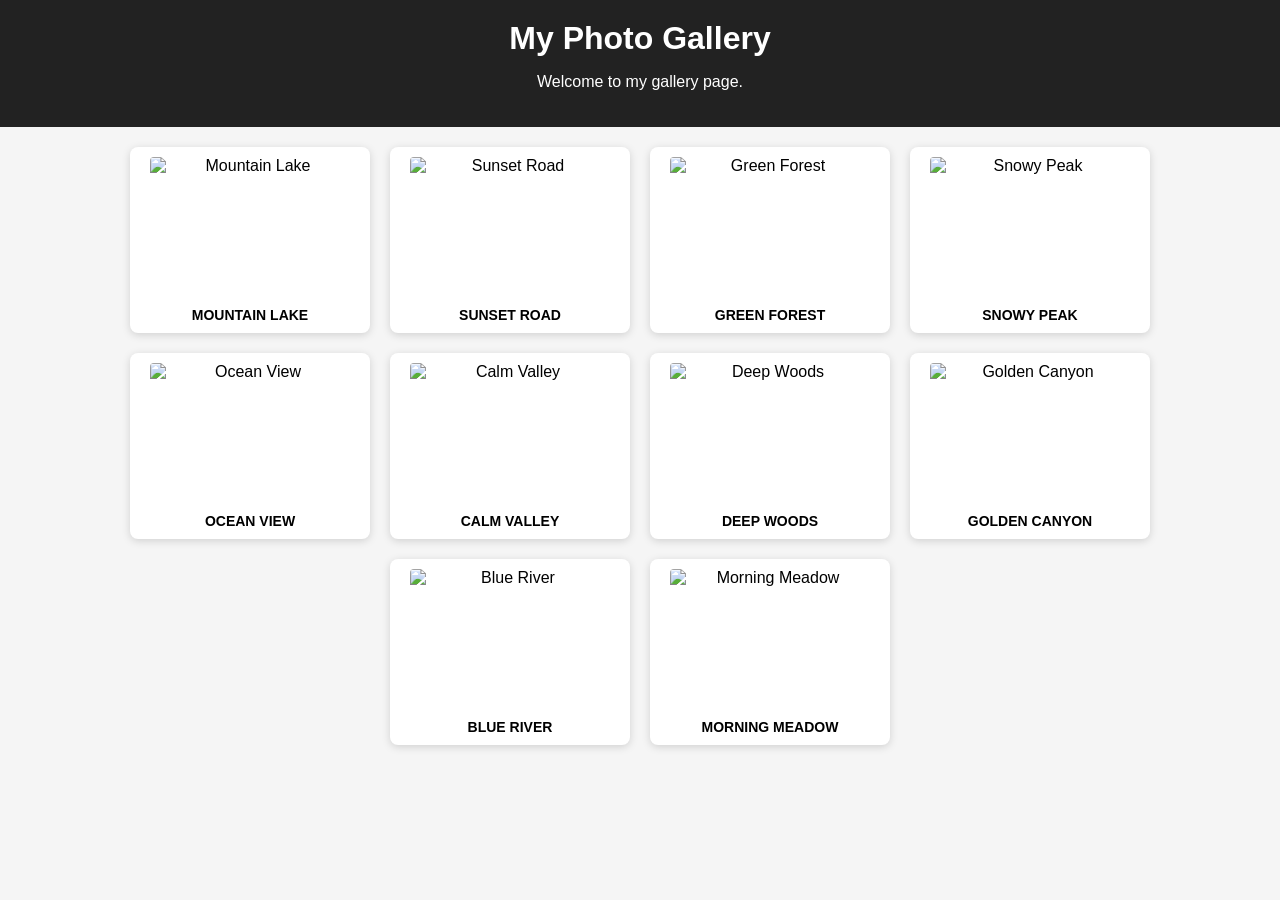
==== westcliff class/gallery.html @ f1eec78b "Add files via upload" ====
<!DOCTYPE html>
<html lang="en">
<head>
  <meta charset="UTF-8">
  <meta name="viewport" content="width=device-width, initial-scale=1.0">
  <title>My Gallery</title>
  <link rel="stylesheet" href="style.css">
</head>
<body>
  <header>
    <h1>My Photo Gallery</h1>
    <p>Welcome to my gallery page.</p>
  </header>

  <main>
    <ul id="gallery"></ul>
  </main>

  <script src="gallery.js"></script>
</body>
</html>
---- westcliff class/style.css ----
body {
  margin: 0;
  font-family: Arial, sans-serif;
  background-color: #f5f5f5;
  text-align: center;
}

header {
  background-color: #222;
  color: white;
  padding: 20px;
}

h1 {
  margin: 0;
}

#gallery {
  list-style: none;
  padding: 20px;
  margin: 0 auto;
  max-width: 1200px;
  display: flex;
  flex-wrap: wrap;
  justify-content: center;
  gap: 20px;
}

#gallery li {
  position: relative;
  width: 220px;
  background-color: white;
  padding: 10px;
  border-radius: 8px;
  box-shadow: 0 2px 8px rgba(0, 0, 0, 0.15);
}

#gallery li:hover {
  cursor: pointer;
}

#gallery img {
  width: 200px;
  height: 140px;
  object-fit: cover;
  display: block;
  margin: 0 auto;
  border-radius: 4px;
}

.caption {
  margin-top: 10px;
  font-weight: bold;
  font-size: 14px;
  text-transform: uppercase;
}

.description {
  position: absolute;
  left: 10px;
  bottom: 55px;
  width: 200px;
  background-color: rgba(255, 255, 255, 0.9);
  color: #222;
  padding: 10px;
  box-sizing: border-box;
  font-size: 13px;
  visibility: hidden;
  border-radius: 4px;
}

#gallery li:hover .description {
  visibility: visible;
}
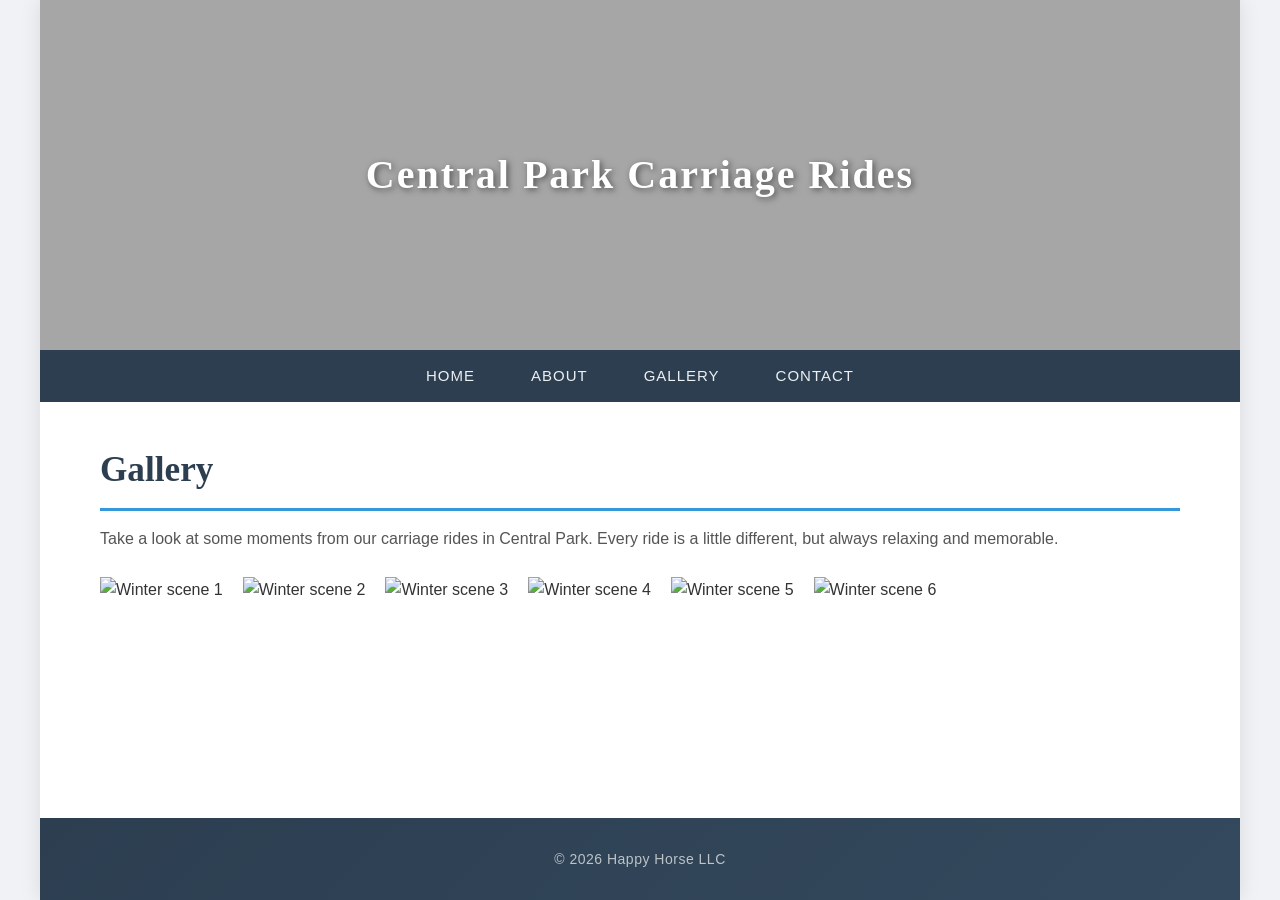
==== commit eec4f4cc: "Add files via upload" ====
--- a/westcliff class/gallery.html
+++ b/westcliff class/gallery.html
@@ -1,21 +1,50 @@
 <!DOCTYPE html>
 <html lang="en">
+
 <head>
-  <meta charset="UTF-8">
-  <meta name="viewport" content="width=device-width, initial-scale=1.0">
-  <title>My Gallery</title>
-  <link rel="stylesheet" href="style.css">
+    <meta charset="UTF-8">
+    <meta http-equiv="X-UA-Compatible" content="IE=edge">
+    <meta name="viewport" content="width=device-width, initial-scale=1.0">
+    <title>Gallery</title>
+    <link rel="stylesheet" href="style.css">
 </head>
+
 <body>
-  <header>
-    <h1>My Photo Gallery</h1>
-    <p>Welcome to my gallery page.</p>
-  </header>
+    <div id="container">
 
-  <main>
-    <ul id="gallery"></ul>
-  </main>
+        <header>Central Park Carriage Rides</header>
 
-  <script src="gallery.js"></script>
+        <nav>
+            <ul>
+                <li><a href="index.html">Home</a></li>
+                <li><a href="about.html">About</a></li>
+                <li><a href="gallery.html" class="active">Gallery</a></li>
+                <li><a href="contact.html">Contact</a></li>
+            </ul>
+        </nav>
+
+        <main>
+            <h1>Gallery</h1>
+            <p>
+                Take a look at some moments from our carriage rides in Central Park.
+                Every ride is a little different, but always relaxing and memorable.
+            </p>
+
+            <ul id="album">
+                <!--<li class="photo"><img src="../images/winterland1.jpg" alt="Central Park winter scene"></li>
+                <li class="photo"><img src="../images/winterland2.jpg" alt="Carriage ride in snow"></li>
+                <li class="photo"><img src="../images/winterland3.jpg" alt="Park view during winter"></li>
+                <li class="photo"><img src="../images/winterland4.jpg" alt="Horse carriage close up"></li>
+                <li class="photo"><img src="../images/winterland5.jpg" alt="Couple on carriage ride"></li>
+                <li class="photo"><img src="../images/winterland6.jpg" alt="Central Park pathway"></li>-->
+            </ul>
+        </main>
+
+        <footer>&copy; 2026 Happy Horse LLC</footer>
+
+    </div>
+
+    <script src="index.js"></script>
 </body>
+
 </html>
--- a/westcliff class/style.css
+++ b/westcliff class/style.css
@@ -1,74 +1,304 @@
+* {
+    margin: 0;
+    padding: 0;
+    box-sizing: border-box;
+}
+
 body {
-  margin: 0;
-  font-family: Arial, sans-serif;
-  background-color: #f5f5f5;
-  text-align: center;
+    font-family: 'Segoe UI', Arial, Helvetica, sans-serif;
+    line-height: 1.6;
+    color: #333;
+    background-color: #f0f2f5;
+}
+
+#container {
+    display: flex;
+    flex-direction: column;
+    min-height: 100vh;
+    max-width: 1200px;
+    margin: 0 auto;
+    background-color: #fff;
+    box-shadow: 0 0 20px rgba(0, 0, 0, 0.1);
 }
 
 header {
-  background-color: #222;
-  color: white;
-  padding: 20px;
-}
-
-h1 {
-  margin: 0;
-}
-
-#gallery {
-  list-style: none;
-  padding: 20px;
-  margin: 0 auto;
-  max-width: 1200px;
-  display: flex;
-  flex-wrap: wrap;
-  justify-content: center;
-  gap: 20px;
-}
-
-#gallery li {
-  position: relative;
-  width: 220px;
-  background-color: white;
-  padding: 10px;
-  border-radius: 8px;
-  box-shadow: 0 2px 8px rgba(0, 0, 0, 0.15);
-}
-
-#gallery li:hover {
-  cursor: pointer;
-}
-
-#gallery img {
-  width: 200px;
-  height: 140px;
-  object-fit: cover;
-  display: block;
-  margin: 0 auto;
-  border-radius: 4px;
-}
-
-.caption {
-  margin-top: 10px;
-  font-weight: bold;
-  font-size: 14px;
-  text-transform: uppercase;
-}
-
-.description {
-  position: absolute;
-  left: 10px;
-  bottom: 55px;
-  width: 200px;
-  background-color: rgba(255, 255, 255, 0.9);
-  color: #222;
-  padding: 10px;
-  box-sizing: border-box;
-  font-size: 13px;
-  visibility: hidden;
-  border-radius: 4px;
-}
-
-#gallery li:hover .description {
-  visibility: visible;
-}
+    background: linear-gradient(rgba(0, 0, 0, 0.35), rgba(0, 0, 0, 0.35)),
+        url(./images/central_park.jpg) no-repeat center center;
+    background-size: cover;
+    height: 350px;
+    font-size: 40px;
+    color: #fff;
+    font-weight: bold;
+    font-family: Georgia, serif;
+    display: flex;
+    align-items: center;
+    justify-content: center;
+    text-shadow: 2px 2px 6px rgba(0, 0, 0, 0.5);
+    letter-spacing: 2px;
+}
+
+nav {
+    background-color: #2c3e50;
+    text-align: center;
+    padding: 0;
+    position: sticky;
+    top: 0;
+    z-index: 100;
+}
+
+nav ul {
+    display: flex;
+    justify-content: center;
+}
+
+nav li {
+    list-style-type: none;
+}
+
+nav a:link,
+nav a:visited {
+    display: block;
+    padding: 14px 28px;
+    text-decoration: none;
+    color: #ecf0f1;
+    font-size: 15px;
+    text-transform: uppercase;
+    letter-spacing: 1px;
+    transition: background-color 0.3s, color 0.3s;
+}
+
+nav a:hover {
+    background-color: #3498db;
+    color: #fff;
+}
+
+nav a:active {
+    background-color: #2980b9;
+    color: #fff;
+}
+
+main {
+    flex: 1;
+    padding: 40px 60px;
+}
+
+main h1 {
+    color: #2c3e50;
+    font-family: Georgia, serif;
+    font-size: 2.2em;
+    margin-bottom: 15px;
+    padding-bottom: 10px;
+    border-bottom: 3px solid #3498db;
+}
+
+main p {
+    font-size: 16px;
+    color: #555;
+    margin-bottom: 15px;
+}
+
+table {
+    margin-top: 30px;
+    width: 100%;
+    border-collapse: collapse;
+    box-shadow: 0 2px 8px rgba(0, 0, 0, 0.1);
+    border-radius: 6px;
+    overflow: hidden;
+}
+
+caption {
+    text-transform: uppercase;
+    font-weight: 700;
+    font-size: 1.1em;
+    padding: 14px;
+    color: #fff;
+    background: linear-gradient(135deg, #2c3e50, #3498db);
+    letter-spacing: 1px;
+}
+
+th {
+    background-color: #34495e;
+    color: #fff;
+    font-weight: 600;
+    text-transform: uppercase;
+    font-size: 13px;
+    letter-spacing: 0.5px;
+}
+
+th,
+td {
+    padding: 12px 16px;
+    text-align: center;
+    border-bottom: 1px solid #e0e0e0;
+}
+
+tbody tr:nth-child(even) {
+    background-color: #f8f9fa;
+}
+
+tbody tr:hover {
+    background-color: #eaf2f8;
+    transition: background-color 0.2s;
+}
+
+tfoot {
+    background-color: #ecf0f1;
+    font-weight: 600;
+    font-style: italic;
+}
+
+tfoot td {
+    border-top: 2px solid #bdc3c7;
+}
+
+label {
+    display: block;
+    margin: 15px 0 5px 0;
+    font-size: 14px;
+    font-weight: 600;
+    color: #444;
+}
+
+fieldset {
+    padding: 25px 35px 35px;
+    border: none;
+    background-color: #f9fafb;
+    border-radius: 10px;
+    box-shadow: 0 2px 10px rgba(0, 0, 0, 0.06);
+}
+
+legend {
+    font-size: 20px;
+    font-weight: bold;
+    color: #2c3e50;
+    padding: 0 12px;
+}
+
+input {
+    width: 300px;
+    padding: 10px 12px;
+    border: 1px solid #ccc;
+    border-radius: 6px;
+    font-size: 14px;
+    transition: border-color 0.3s, box-shadow 0.3s;
+}
+
+input:focus,
+textarea:focus,
+select:focus {
+    outline: none;
+    border-color: #3498db;
+    box-shadow: 0 0 0 3px rgba(52, 152, 219, 0.15);
+}
+
+input[type="radio"] {
+    display: none;
+}
+
+input[type="radio"]+label {
+    display: inline-block;
+    margin: 0 8px 0 0;
+    padding: 8px 18px;
+    font-weight: normal;
+    background-color: #ecf0f1;
+    border: 2px solid #ccc;
+    border-radius: 20px;
+    cursor: pointer;
+    transition: background-color 0.3s, border-color 0.3s, color 0.3s;
+}
+
+input[type="radio"]+label:hover {
+    border-color: #3498db;
+    background-color: #eaf2f8;
+}
+
+input[type="radio"]:checked+label {
+    background-color: #3498db;
+    border-color: #3498db;
+    color: #fff;
+}
+
+select {
+    -webkit-appearance: none;
+    -moz-appearance: none;
+    appearance: none;
+    padding: 10px 40px 10px 16px;
+    border: 2px solid #ccc;
+    border-radius: 20px;
+    font-size: 14px;
+    background-color: #ecf0f1;
+    background-image: url("data:image/svg+xml,%3Csvg xmlns='http://www.w3.org/2000/svg' width='12' height='8'%3E%3Cpath d='M1 1l5 5 5-5' stroke='%23555' stroke-width='2' fill='none'/%3E%3C/svg%3E");
+    background-repeat: no-repeat;
+    background-position: right 14px center;
+    cursor: pointer;
+    transition: border-color 0.3s, box-shadow 0.3s;
+}
+
+select:hover {
+    border-color: #3498db;
+    background-color: #eaf2f8;
+}
+
+textarea {
+    width: 300px;
+    padding: 10px 12px;
+    border: 1px solid #ccc;
+    border-radius: 6px;
+    font-size: 14px;
+    resize: vertical;
+    transition: border-color 0.3s, box-shadow 0.3s;
+}
+
+input[type="submit"] {
+    display: block;
+    margin: 25px 0 10px 0;
+    width: 140px;
+    padding: 12px;
+    background: linear-gradient(135deg, #3498db, #2c3e50);
+    color: #fff;
+    border: none;
+    border-radius: 6px;
+    font-size: 15px;
+    font-weight: 600;
+    cursor: pointer;
+    text-transform: uppercase;
+    letter-spacing: 1px;
+    transition: transform 0.2s, box-shadow 0.2s;
+}
+
+input[type="submit"]:hover {
+    transform: translateY(-2px);
+    box-shadow: 0 4px 12px rgba(52, 152, 219, 0.35);
+}
+
+main #album #photo img {
+    width: 400px;
+}
+
+#album {
+    list-style: none;
+    display: flex;
+    flex-wrap: wrap;
+    gap: 20px;
+    margin-top: 25px;
+}
+
+#album #photo img {
+    border-radius: 8px;
+    box-shadow: 0 2px 8px rgba(0, 0, 0, 0.12);
+    transition: transform 0.3s, box-shadow 0.3s;
+}
+
+#album #photo img:hover {
+    transform: translateY(-4px);
+    box-shadow: 0 6px 16px rgba(0, 0, 0, 0.2);
+}
+
+footer {
+    background: linear-gradient(135deg, #2c3e50, #34495e);
+    text-align: center;
+    padding: 30px 20px;
+    color: #bdc3c7;
+    font-size: 14px;
+    letter-spacing: 0.5px;
+}
